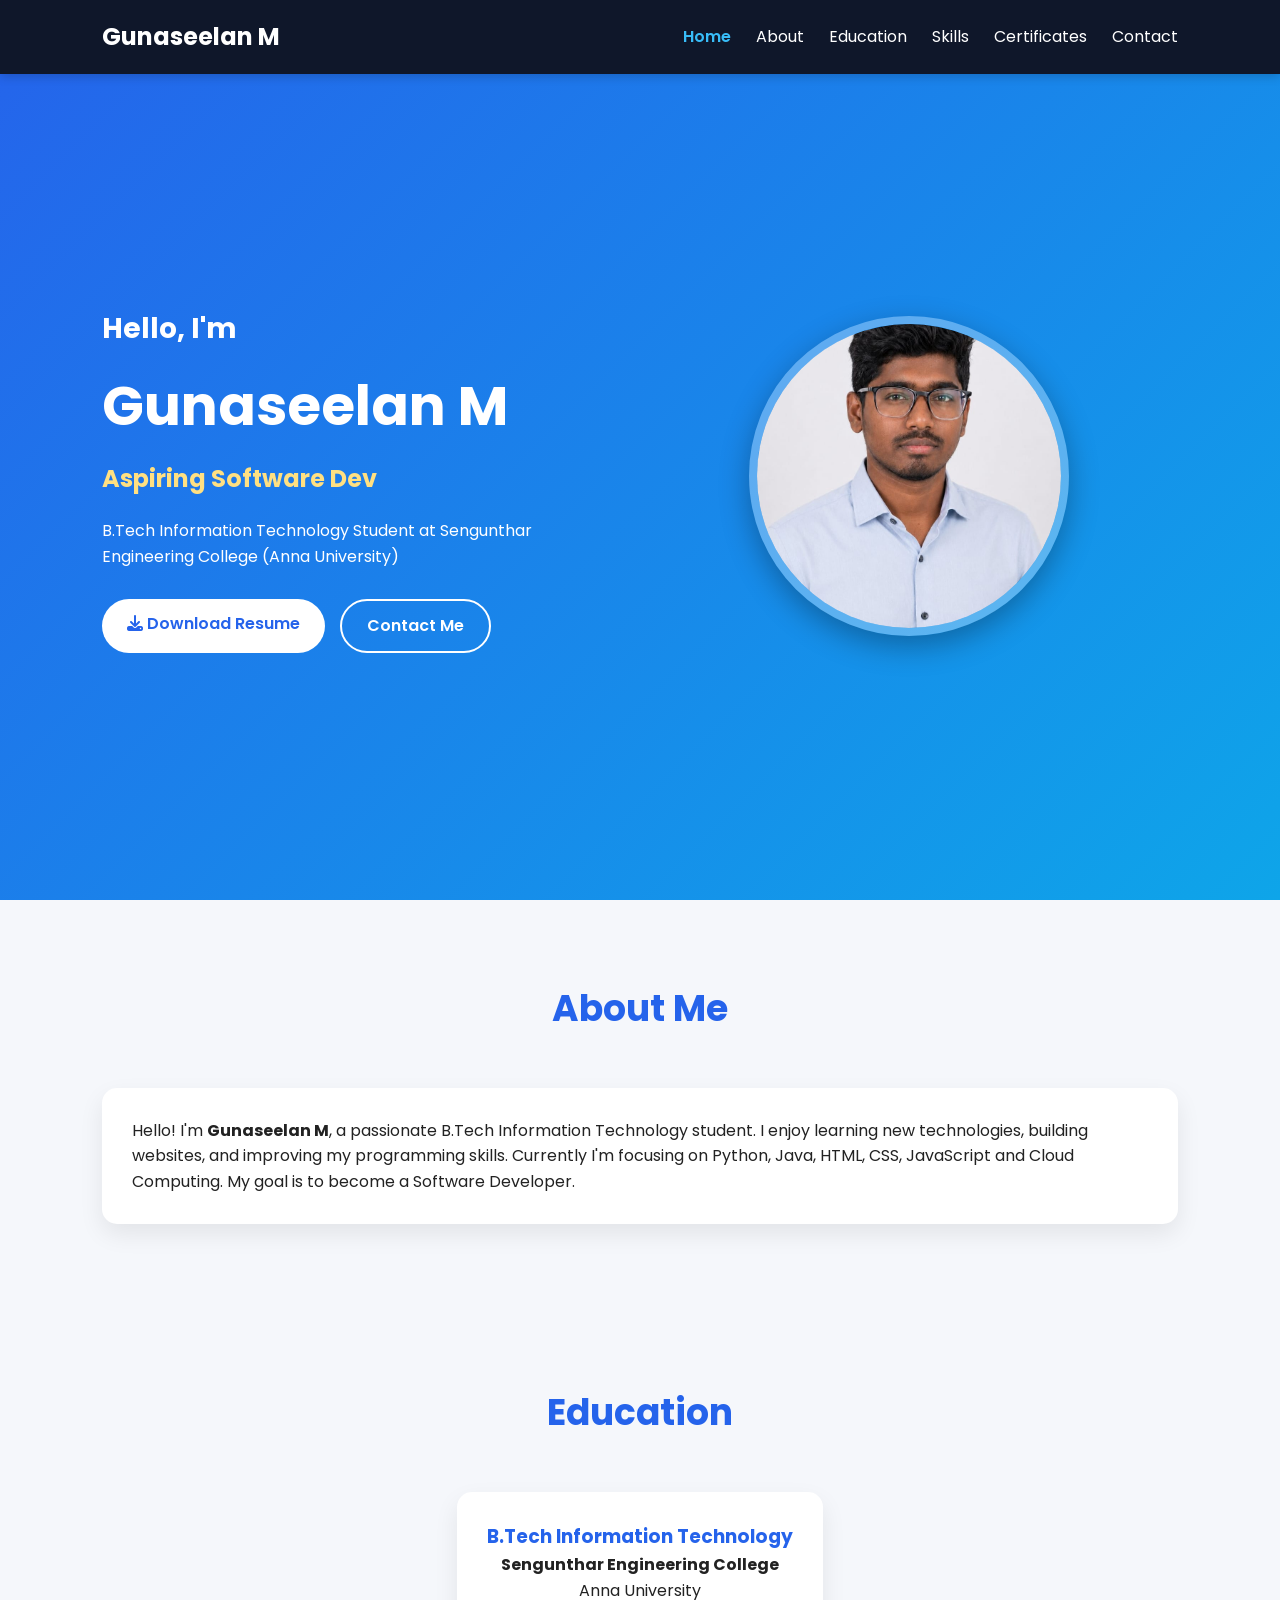
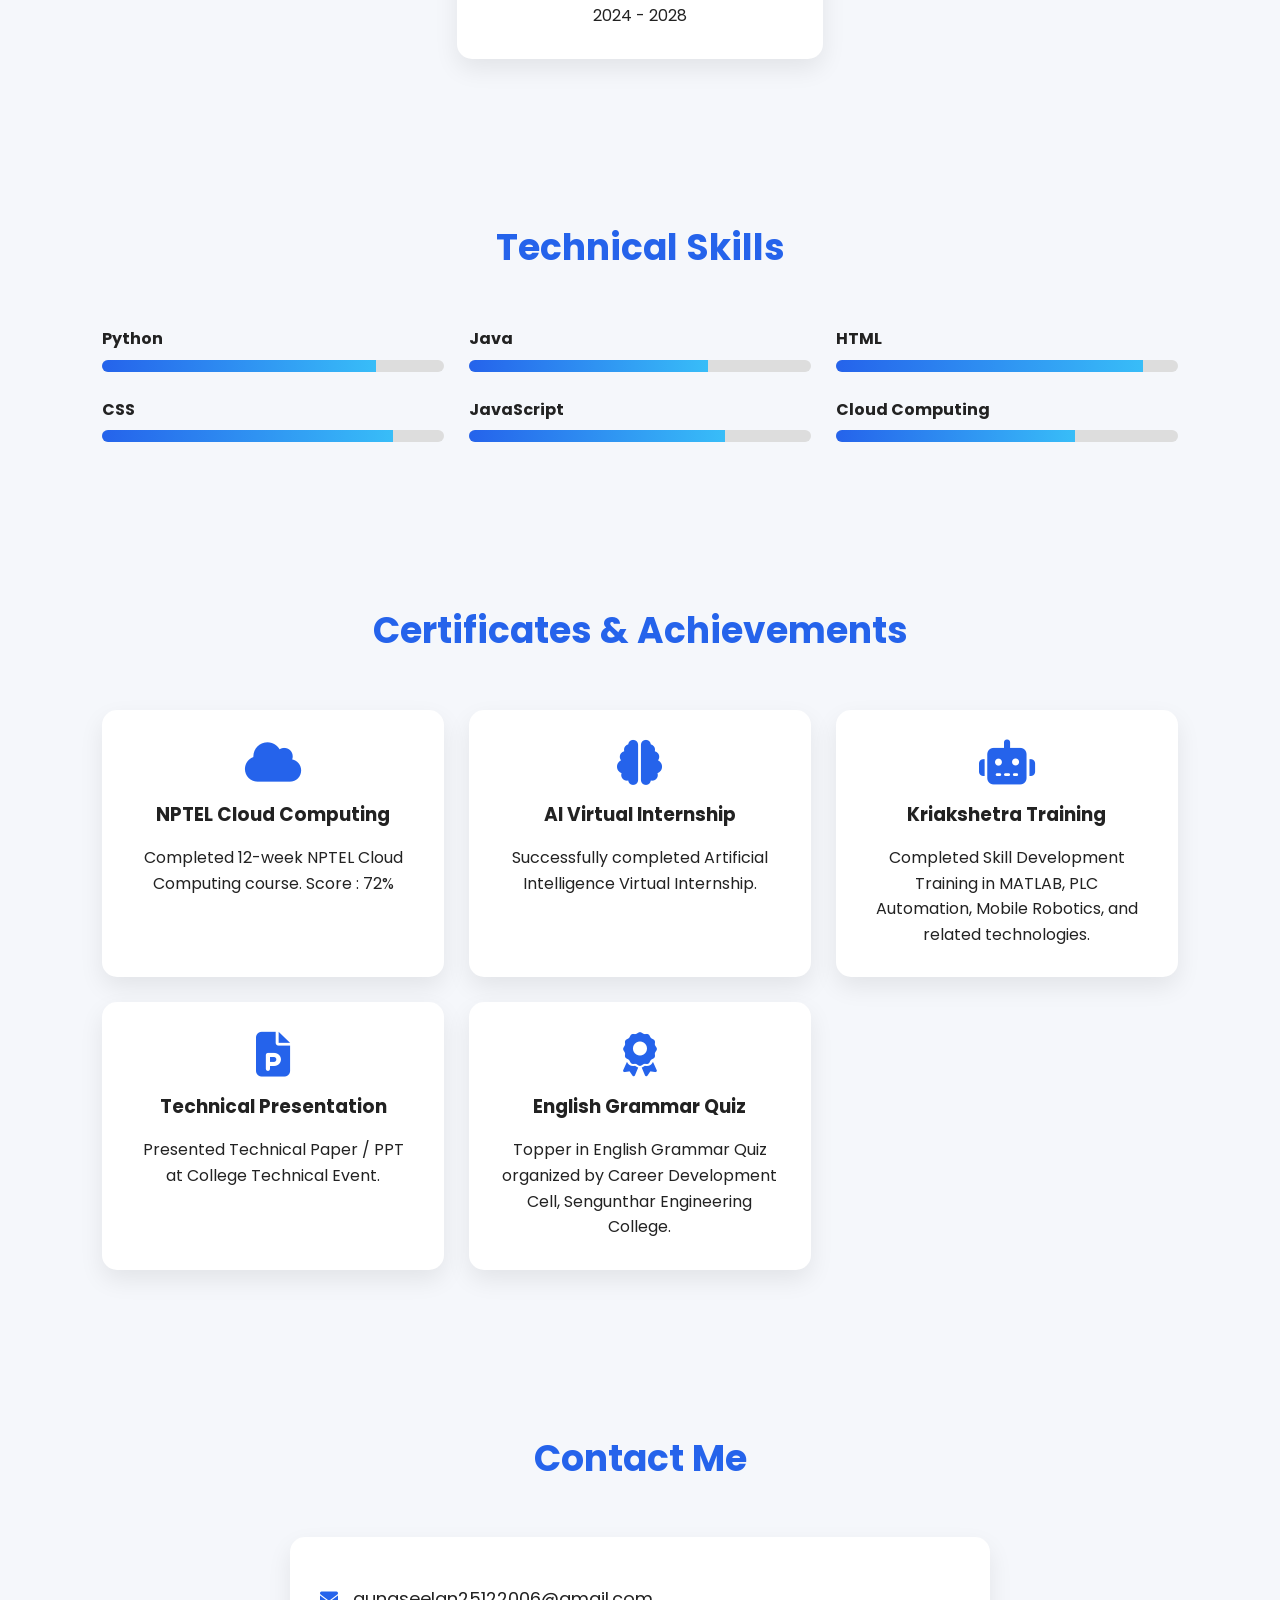
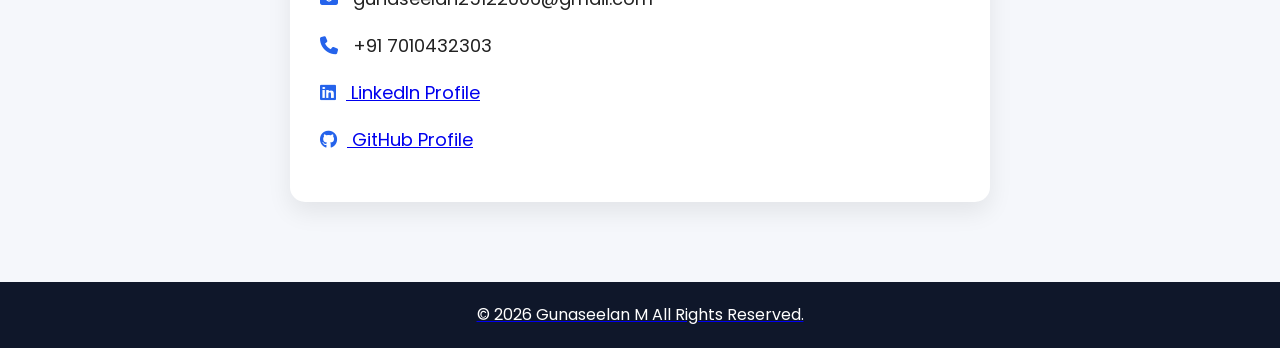
==== index.html @ 7edd39a8 "fix file names" ====
<!DOCTYPE html>
<html lang="en">
<head>

<meta charset="UTF-8">
<meta name="viewport" content="width=device-width, initial-scale=1.0">

<title>Gunaseelan M | Portfolio</title>

<link rel="stylesheet" href="style.css.css">

<link rel="preconnect" href="https://fonts.googleapis.com">
<link href="https://fonts.googleapis.com/css2?family=Poppins:wght@300;400;500;600;700&display=swap" rel="stylesheet">

<link rel="stylesheet"
href="https://cdnjs.cloudflare.com/ajax/libs/font-awesome/6.6.0/css/all.min.css">

</head>

<body>

<!-- Navigation -->

<header>

<div class="logo">
Gunaseelan M
</div>

<nav>

<ul>

<li><a href="#home">Home</a></li>

<li><a href="#about">About</a></li>

<li><a href="#education">Education</a></li>

<li><a href="#skills">Skills</a></li>

<li><a href="#certificates">Certificates</a></li>

<li><a href="#contact">Contact</a></li>

</ul>

</nav>

<div class="menu-btn">
<i class="fa-solid fa-bars"></i>
</div>

</header>

<!-- Hero -->

<section id="home" class="hero">

<div class="hero-text">

<h3>Hello, I'm</h3>

<h1>Gunaseelan M</h1>

<h2><span id="typing"></span></h2>

<p>

B.Tech Information Technology Student

at Sengunthar Engineering College

(Anna University)

</p>

<div class="buttons">

<a href="resume.pfd.pdf" class="btn" download>
    <i class="fa-solid fa-download"></i> Download Resume
</a>

<a href="#contact" class="btn2">Contact Me</a>

</div>

</div>

<div class="hero-image">

<img src="image.jpg.jpeg" alt="Profile">

</div>

</section>

<!-- About -->

<section id="about">

<h2 class="title">About Me</h2>

<div class="about-card">

<p>

Hello! I'm <b>Gunaseelan M</b>, a passionate
B.Tech Information Technology student.

I enjoy learning new technologies,
building websites,
and improving my programming skills.

Currently I'm focusing on
Python,
Java,
HTML,
CSS,
JavaScript
and Cloud Computing.

My goal is to become a Software Developer.

</p>

</div>

</section>

<!-- Education -->

<section id="education">

<h2 class="title">Education</h2>

<div class="timeline">

<div class="edu-box">

<h3>B.Tech Information Technology</h3>

<h4>Sengunthar Engineering College</h4>

<p>Anna University</p>

<span>2024 - 2028</span>

</div>

</div>

</section>

<!-- Skills -->

<section id="skills">

<h2 class="title">Technical Skills</h2>

<div class="skill-container">

<div class="skill">
<h4>Python</h4>
<div class="bar"><div class="python"></div></div>
</div>

<div class="skill">
<h4>Java</h4>
<div class="bar"><div class="java"></div></div>
</div>

<div class="skill">
<h4>HTML</h4>
<div class="bar"><div class="html"></div></div>
</div>

<div class="skill">
<h4>CSS</h4>
<div class="bar"><div class="css"></div></div>
</div>

<div class="skill">
<h4>JavaScript</h4>
<div class="bar"><div class="js"></div></div>
</div>

<div class="skill">
<h4>Cloud Computing</h4>
<div class="bar"><div class="cloud"></div></div>
</div>

</div>

</section>

<!-- Certificates -->

<section id="certificates">

<h2 class="title">

Certificates & Achievements

</h2>

<div class="certificate-grid">

<div class="card">

<i class="fa-solid fa-cloud"></i>

<h3>NPTEL Cloud Computing</h3>

<p>

Completed 12-week NPTEL Cloud Computing course.

Score : 72%

</p>

</div>

<div class="card">

<i class="fa-solid fa-brain"></i>

<h3>AI Virtual Internship</h3>

<p>

Successfully completed

Artificial Intelligence Virtual Internship.

</p>

</div>

<div class="card">

<i class="fa-solid fa-robot"></i>

<h3>Kriakshetra Training</h3>

<p>

Completed Skill Development Training in

MATLAB,

PLC Automation,

Mobile Robotics,

and related technologies.

</p>

</div>

<div class="card">

<i class="fa-solid fa-file-powerpoint"></i>

<h3>Technical Presentation</h3>

<p>

Presented Technical Paper / PPT

at College Technical Event.

</p>

</div>

<div class="card">

<i class="fa-solid fa-award"></i>

<h3>English Grammar Quiz</h3>

<p>

Topper in English Grammar Quiz

organized by Career Development Cell,

Sengunthar Engineering College.

</p>

</div>

</div>

</section>

<!-- Contact -->

<section id="contact">

<h2 class="title">Contact Me</h2>

<div class="contact-box">

<div>

<i class="fa-solid fa-envelope"></i>

gunaseelan25122006@gmail.com

</div>

<div>

<i class="fa-solid fa-phone"></i>

+91 7010432303

</div>

<div>

<i class="fa-brands fa-linkedin"></i><a href="https://www.linkedin.com/in/gunaseelan-m-55933233a"
target="_blank">

LinkedIn Profile

</div>

<div>

<i class="fa-brands fa-github"></i>

GitHub Profile

</div>

</div>

</section>

<footer>

<p>

© 2026 Gunaseelan M

All Rights Reserved.

</p>

</footer>

<button id="topBtn">

<i class="fa-solid fa-arrow-up"></i>

</button>

<script src="script.js.js"></script>

</body>
</html>
---- style.css.css ----
/* =====================================
   Google Font & Reset
===================================== */
*{
    margin:0;
    padding:0;
    box-sizing:border-box;
    scroll-behavior:smooth;
    font-family:'Poppins',sans-serif;
}

body{
    background:#f5f7fb;
    color:#222;
    line-height:1.6;
}

/* =====================================
   Header
===================================== */
header{
    position:fixed;
    top:0;
    left:0;
    width:100%;
    background:#0f172a;
    color:#fff;
    display:flex;
    justify-content:space-between;
    align-items:center;
    padding:18px 8%;
    z-index:1000;
    box-shadow:0 2px 10px rgba(0,0,0,.2);
}

.logo{
    font-size:24px;
    font-weight:700;
}

nav ul{
    display:flex;
    list-style:none;
}

nav ul li{
    margin-left:25px;
}

nav ul li a{
    color:#fff;
    text-decoration:none;
    transition:.3s;
}

nav ul li a:hover{
    color:#38bdf8;
}

.menu-btn{
    display:none;
    font-size:24px;
    cursor:pointer;
}

/* =====================================
   Hero
===================================== */
.hero{
    min-height:100vh;
    display:flex;
    justify-content:space-between;
    align-items:center;
    padding:120px 8% 60px;
    background:linear-gradient(135deg,#2563eb,#0ea5e9);
    color:white;
    flex-wrap:wrap;
}

.hero-text{
    flex:1;
    min-width:300px;
}

.hero-text h3{
    font-size:28px;
}

.hero-text h1{
    font-size:55px;
    margin:10px 0;
}

.hero-text h2{
    color:#ffe082;
    margin-bottom:20px;
}

.hero-text p{
    max-width:500px;
    margin-bottom:30px;
}

.buttons{
    display:flex;
    gap:15px;
}

.btn,
.btn2{
    text-decoration:none;
    padding:12px 25px;
    border-radius:30px;
    transition:.3s;
    font-weight:600;
}

.btn{
    background:white;
    color:#2563eb;
}

.btn2{
    border:2px solid white;
    color:white;
}

.btn:hover,
.btn2:hover{
    transform:translateY(-3px);
}

/* =====================================
   Hero Image
===================================== */
.hero-image{
    flex:1;
    text-align:center;
    min-width:300px;
}

.hero-image img{
    width:320px;
    height:320px;
    object-fit:cover;
    border-radius:50%;
    border:8px solid rgba(255,255,255,.3);
    box-shadow:0 10px 30px rgba(0,0,0,.3);
}

/* =====================================
   Sections
===================================== */
section{
    padding:80px 8%;
}

.title{
    text-align:center;
    font-size:36px;
    color:#2563eb;
    margin-bottom:50px;
}

/* =====================================
   Cards
===================================== */
.about-card,
.edu-box,
.card,
.contact-box{
    background:white;
    border-radius:15px;
    padding:30px;
    box-shadow:0 10px 25px rgba(0,0,0,.08);
    transition:.3s;
}

.about-card:hover,
.edu-box:hover,
.card:hover{
    transform:translateY(-8px);
}

/* =====================================
   Education
===================================== */
.timeline{
    display:flex;
    justify-content:center;
}

.edu-box{
    max-width:500px;
    text-align:center;
}

.edu-box h3{
    color:#2563eb;
}

/* =====================================
   Skills
===================================== */
.skill-container{
    display:grid;
    grid-template-columns:repeat(auto-fit,minmax(300px,1fr));
    gap:25px;
}

.skill h4{
    margin-bottom:8px;
}

.bar{
    width:100%;
    height:12px;
    background:#ddd;
    border-radius:10px;
    overflow:hidden;
}

.bar div{
    height:100%;
    background:linear-gradient(to right,#2563eb,#38bdf8);
}

.python{width:80%;}
.java{width:70%;}
.html{width:90%;}
.css{width:85%;}
.js{width:75%;}
.cloud{width:70%;}

/* =====================================
   Certificates
===================================== */
.certificate-grid{
    display:grid;
    grid-template-columns:repeat(auto-fit,minmax(260px,1fr));
    gap:25px;
}

.card{
    text-align:center;
}

.card i{
    font-size:45px;
    color:#2563eb;
    margin-bottom:15px;
}

.card h3{
    margin-bottom:15px;
}

/* =====================================
   Contact
===================================== */
.contact-box{
    max-width:700px;
    margin:auto;
}

.contact-box div{
    margin:18px 0;
    font-size:18px;
}

.contact-box i{
    color:#2563eb;
    margin-right:10px;
}

/* =====================================
   Footer
===================================== */
footer{
    background:#0f172a;
    color:white;
    text-align:center;
    padding:20px;
}

/* =====================================
   Back To Top Button
===================================== */
#topBtn{
    position:fixed;
    bottom:25px;
    right:25px;
    width:50px;
    height:50px;
    border:none;
    border-radius:50%;
    background:#2563eb;
    color:white;
    cursor:pointer;
    display:none;
    font-size:18px;
}

/* =====================================
   Responsive
===================================== */
@media(max-width:768px){

header{
    padding:15px 5%;
}

nav{
    display:none;
}

.menu-btn{
    display:block;
}

.hero{
    text-align:center;
}

.hero-text h1{
    font-size:42px;
}

.hero-image{
    margin-top:40px;
}

.hero-image img{
    width:250px;
    height:250px;
}

.buttons{
    justify-content:center;
}

.title{
    font-size:30px;
}
}
/* Active Navigation */
nav ul li a.active{
    color:#38bdf8;
    font-weight:600;
}

/* Floating Animation */
.floating{
    animation:float 2s ease-in-out;
}

@keyframes float{

0%{
transform:translateY(0);
}

50%{
transform:translateY(-10px);
}

100%{
transform:translateY(0);
}

}
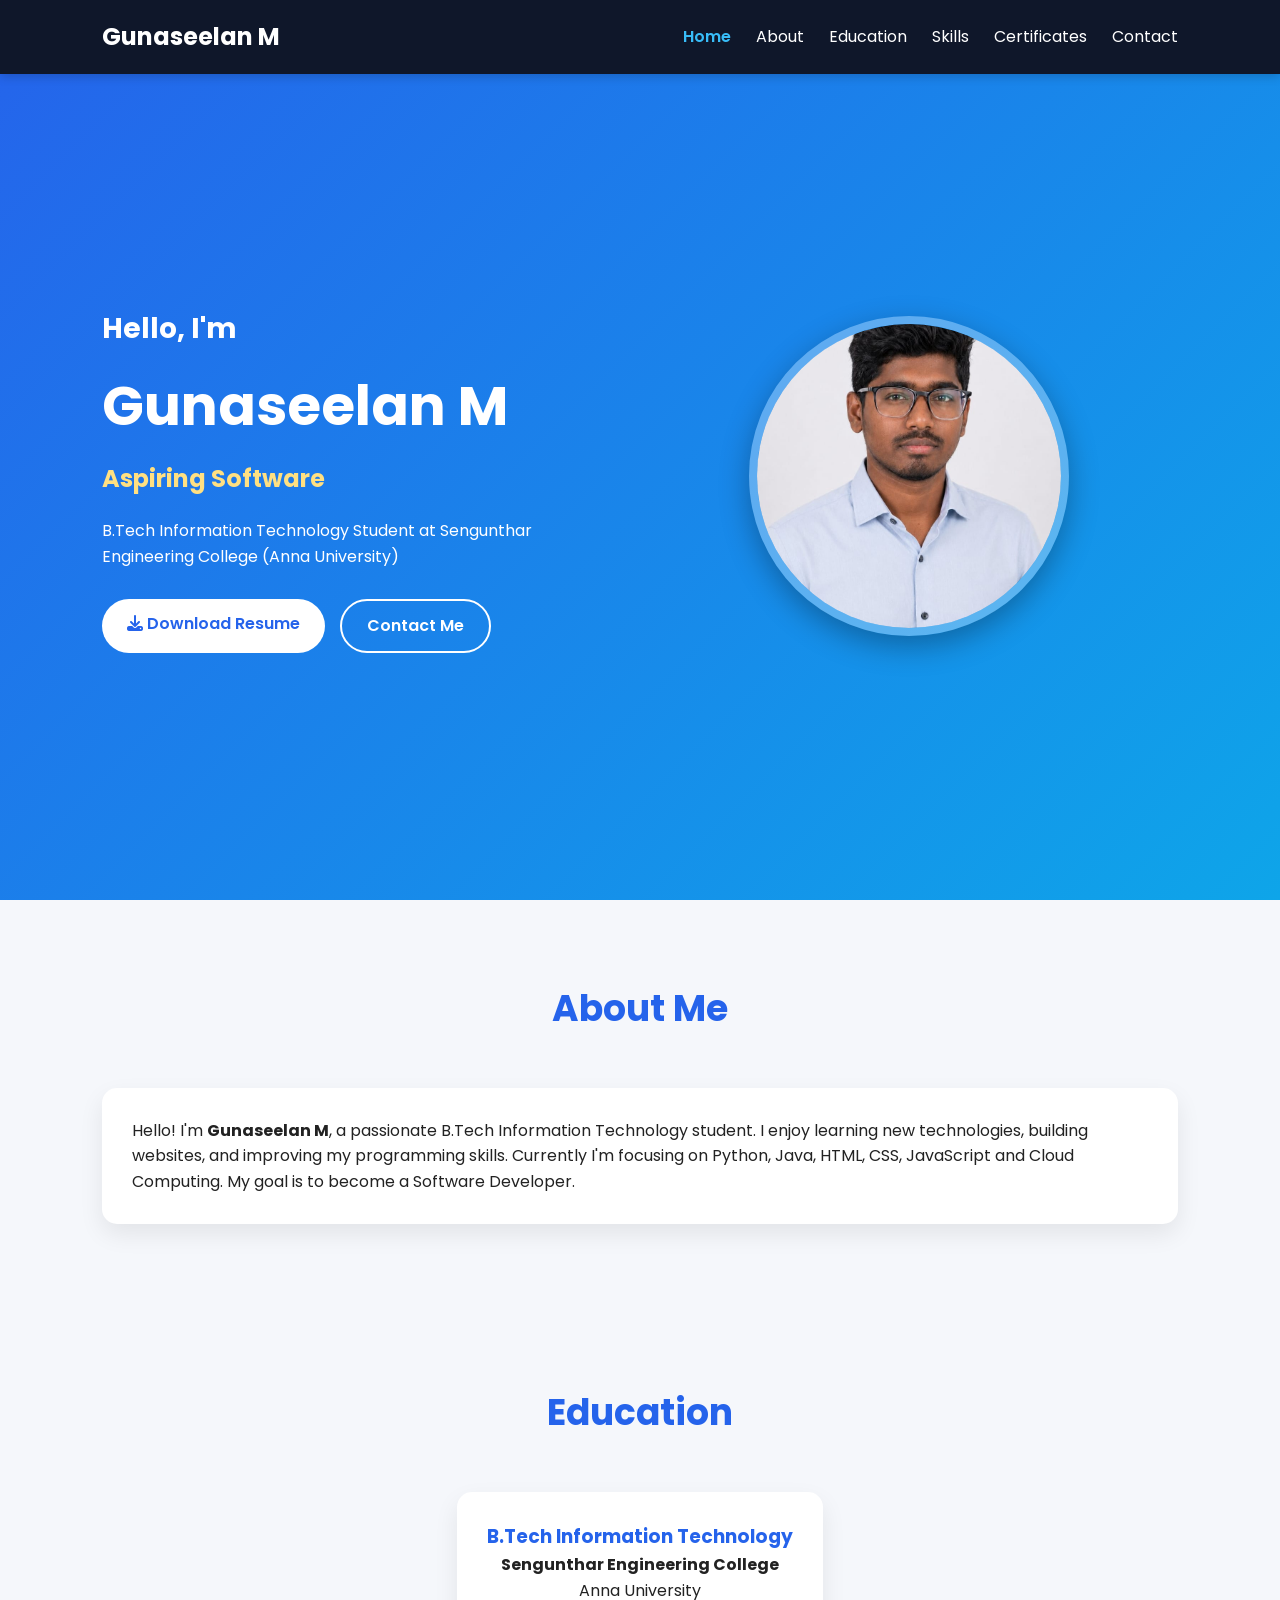
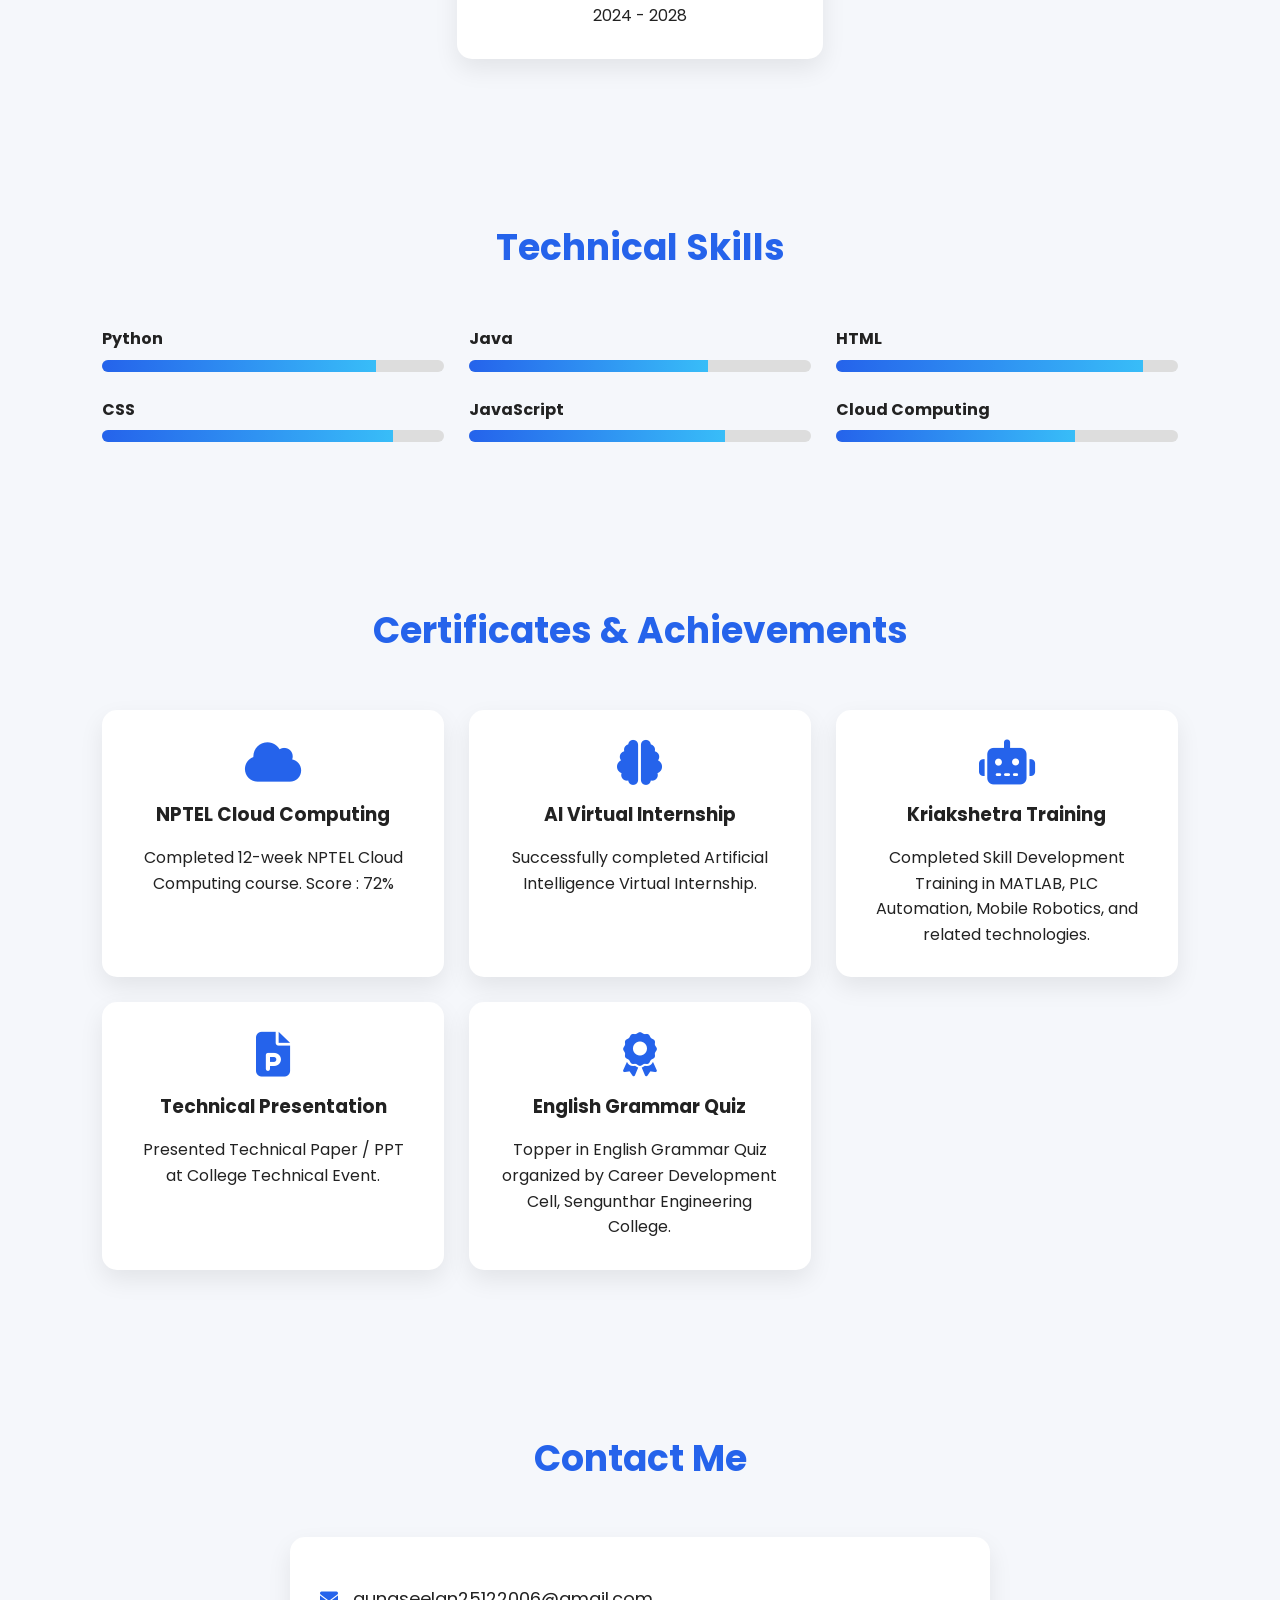
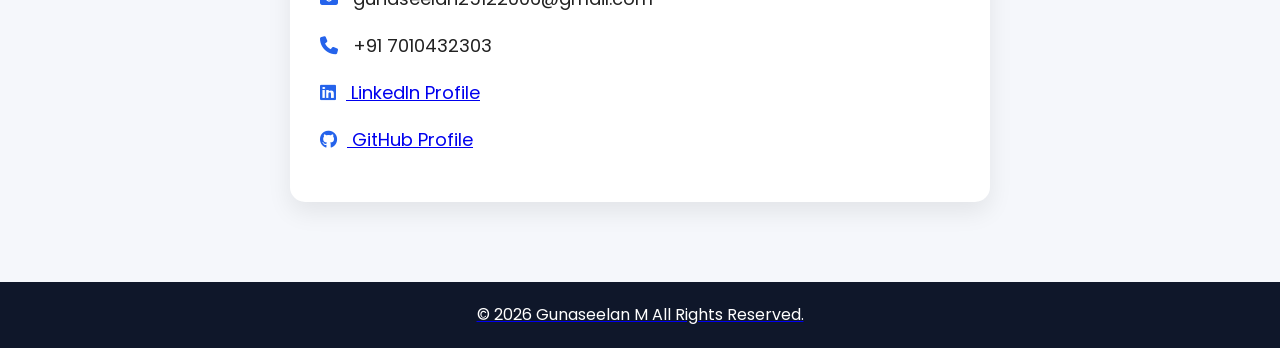
==== commit 8be1844b: "Add files via upload" ====
--- a/index.html
+++ b/index.html
@@ -1,367 +1,367 @@
-<!DOCTYPE html>
-<html lang="en">
-<head>
-
-<meta charset="UTF-8">
-<meta name="viewport" content="width=device-width, initial-scale=1.0">
-
-<title>Gunaseelan M | Portfolio</title>
-
-<link rel="stylesheet" href="style.css.css">
-
-<link rel="preconnect" href="https://fonts.googleapis.com">
-<link href="https://fonts.googleapis.com/css2?family=Poppins:wght@300;400;500;600;700&display=swap" rel="stylesheet">
-
-<link rel="stylesheet"
-href="https://cdnjs.cloudflare.com/ajax/libs/font-awesome/6.6.0/css/all.min.css">
-
-</head>
-
-<body>
-
-<!-- Navigation -->
-
-<header>
-
-<div class="logo">
-Gunaseelan M
-</div>
-
-<nav>
-
-<ul>
-
-<li><a href="#home">Home</a></li>
-
-<li><a href="#about">About</a></li>
-
-<li><a href="#education">Education</a></li>
-
-<li><a href="#skills">Skills</a></li>
-
-<li><a href="#certificates">Certificates</a></li>
-
-<li><a href="#contact">Contact</a></li>
-
-</ul>
-
-</nav>
-
-<div class="menu-btn">
-<i class="fa-solid fa-bars"></i>
-</div>
-
-</header>
-
-<!-- Hero -->
-
-<section id="home" class="hero">
-
-<div class="hero-text">
-
-<h3>Hello, I'm</h3>
-
-<h1>Gunaseelan M</h1>
-
-<h2><span id="typing"></span></h2>
-
-<p>
-
-B.Tech Information Technology Student
-
-at Sengunthar Engineering College
-
-(Anna University)
-
-</p>
-
-<div class="buttons">
-
-<a href="resume.pfd.pdf" class="btn" download>
-    <i class="fa-solid fa-download"></i> Download Resume
-</a>
-
-<a href="#contact" class="btn2">Contact Me</a>
-
-</div>
-
-</div>
-
-<div class="hero-image">
-
-<img src="image.jpg.jpeg" alt="Profile">
-
-</div>
-
-</section>
-
-<!-- About -->
-
-<section id="about">
-
-<h2 class="title">About Me</h2>
-
-<div class="about-card">
-
-<p>
-
-Hello! I'm <b>Gunaseelan M</b>, a passionate
-B.Tech Information Technology student.
-
-I enjoy learning new technologies,
-building websites,
-and improving my programming skills.
-
-Currently I'm focusing on
-Python,
-Java,
-HTML,
-CSS,
-JavaScript
-and Cloud Computing.
-
-My goal is to become a Software Developer.
-
-</p>
-
-</div>
-
-</section>
-
-<!-- Education -->
-
-<section id="education">
-
-<h2 class="title">Education</h2>
-
-<div class="timeline">
-
-<div class="edu-box">
-
-<h3>B.Tech Information Technology</h3>
-
-<h4>Sengunthar Engineering College</h4>
-
-<p>Anna University</p>
-
-<span>2024 - 2028</span>
-
-</div>
-
-</div>
-
-</section>
-
-<!-- Skills -->
-
-<section id="skills">
-
-<h2 class="title">Technical Skills</h2>
-
-<div class="skill-container">
-
-<div class="skill">
-<h4>Python</h4>
-<div class="bar"><div class="python"></div></div>
-</div>
-
-<div class="skill">
-<h4>Java</h4>
-<div class="bar"><div class="java"></div></div>
-</div>
-
-<div class="skill">
-<h4>HTML</h4>
-<div class="bar"><div class="html"></div></div>
-</div>
-
-<div class="skill">
-<h4>CSS</h4>
-<div class="bar"><div class="css"></div></div>
-</div>
-
-<div class="skill">
-<h4>JavaScript</h4>
-<div class="bar"><div class="js"></div></div>
-</div>
-
-<div class="skill">
-<h4>Cloud Computing</h4>
-<div class="bar"><div class="cloud"></div></div>
-</div>
-
-</div>
-
-</section>
-
-<!-- Certificates -->
-
-<section id="certificates">
-
-<h2 class="title">
-
-Certificates & Achievements
-
-</h2>
-
-<div class="certificate-grid">
-
-<div class="card">
-
-<i class="fa-solid fa-cloud"></i>
-
-<h3>NPTEL Cloud Computing</h3>
-
-<p>
-
-Completed 12-week NPTEL Cloud Computing course.
-
-Score : 72%
-
-</p>
-
-</div>
-
-<div class="card">
-
-<i class="fa-solid fa-brain"></i>
-
-<h3>AI Virtual Internship</h3>
-
-<p>
-
-Successfully completed
-
-Artificial Intelligence Virtual Internship.
-
-</p>
-
-</div>
-
-<div class="card">
-
-<i class="fa-solid fa-robot"></i>
-
-<h3>Kriakshetra Training</h3>
-
-<p>
-
-Completed Skill Development Training in
-
-MATLAB,
-
-PLC Automation,
-
-Mobile Robotics,
-
-and related technologies.
-
-</p>
-
-</div>
-
-<div class="card">
-
-<i class="fa-solid fa-file-powerpoint"></i>
-
-<h3>Technical Presentation</h3>
-
-<p>
-
-Presented Technical Paper / PPT
-
-at College Technical Event.
-
-</p>
-
-</div>
-
-<div class="card">
-
-<i class="fa-solid fa-award"></i>
-
-<h3>English Grammar Quiz</h3>
-
-<p>
-
-Topper in English Grammar Quiz
-
-organized by Career Development Cell,
-
-Sengunthar Engineering College.
-
-</p>
-
-</div>
-
-</div>
-
-</section>
-
-<!-- Contact -->
-
-<section id="contact">
-
-<h2 class="title">Contact Me</h2>
-
-<div class="contact-box">
-
-<div>
-
-<i class="fa-solid fa-envelope"></i>
-
-gunaseelan25122006@gmail.com
-
-</div>
-
-<div>
-
-<i class="fa-solid fa-phone"></i>
-
-+91 7010432303
-
-</div>
-
-<div>
-
-<i class="fa-brands fa-linkedin"></i><a href="https://www.linkedin.com/in/gunaseelan-m-55933233a"
-target="_blank">
-
-LinkedIn Profile
-
-</div>
-
-<div>
-
-<i class="fa-brands fa-github"></i>
-
-GitHub Profile
-
-</div>
-
-</div>
-
-</section>
-
-<footer>
-
-<p>
-
-© 2026 Gunaseelan M
-
-All Rights Reserved.
-
-</p>
-
-</footer>
-
-<button id="topBtn">
-
-<i class="fa-solid fa-arrow-up"></i>
-
-</button>
-
-<script src="script.js.js"></script>
-
-</body>
+<!DOCTYPE html>
+<html lang="en">
+<head>
+
+<meta charset="UTF-8">
+<meta name="viewport" content="width=device-width, initial-scale=1.0">
+
+<title>Gunaseelan M | Portfolio</title>
+
+<link rel="stylesheet" href="style.css">
+
+<link rel="preconnect" href="https://fonts.googleapis.com">
+<link href="https://fonts.googleapis.com/css2?family=Poppins:wght@300;400;500;600;700&display=swap" rel="stylesheet">
+
+<link rel="stylesheet"
+href="https://cdnjs.cloudflare.com/ajax/libs/font-awesome/6.6.0/css/all.min.css">
+
+</head>
+
+<body>
+
+<!-- Navigation -->
+
+<header>
+
+<div class="logo">
+Gunaseelan M
+</div>
+
+<nav>
+
+<ul>
+
+<li><a href="#home">Home</a></li>
+
+<li><a href="#about">About</a></li>
+
+<li><a href="#education">Education</a></li>
+
+<li><a href="#skills">Skills</a></li>
+
+<li><a href="#certificates">Certificates</a></li>
+
+<li><a href="#contact">Contact</a></li>
+
+</ul>
+
+</nav>
+
+<div class="menu-btn">
+<i class="fa-solid fa-bars"></i>
+</div>
+
+</header>
+
+<!-- Hero -->
+
+<section id="home" class="hero">
+
+<div class="hero-text">
+
+<h3>Hello, I'm</h3>
+
+<h1>Gunaseelan M</h1>
+
+<h2><span id="typing"></span></h2>
+
+<p>
+
+B.Tech Information Technology Student
+
+at Sengunthar Engineering College
+
+(Anna University)
+
+</p>
+
+<div class="buttons">
+
+<a href="resume.pdf" class="btn" download>
+    <i class="fa-solid fa-download"></i> Download Resume
+</a>
+
+<a href="#contact" class="btn2">Contact Me</a>
+
+</div>
+
+</div>
+
+<div class="hero-image">
+
+<img src="image.jpeg" alt="Profile">
+
+</div>
+
+</section>
+
+<!-- About -->
+
+<section id="about">
+
+<h2 class="title">About Me</h2>
+
+<div class="about-card">
+
+<p>
+
+Hello! I'm <b>Gunaseelan M</b>, a passionate
+B.Tech Information Technology student.
+
+I enjoy learning new technologies,
+building websites,
+and improving my programming skills.
+
+Currently I'm focusing on
+Python,
+Java,
+HTML,
+CSS,
+JavaScript
+and Cloud Computing.
+
+My goal is to become a Software Developer.
+
+</p>
+
+</div>
+
+</section>
+
+<!-- Education -->
+
+<section id="education">
+
+<h2 class="title">Education</h2>
+
+<div class="timeline">
+
+<div class="edu-box">
+
+<h3>B.Tech Information Technology</h3>
+
+<h4>Sengunthar Engineering College</h4>
+
+<p>Anna University</p>
+
+<span>2024 - 2028</span>
+
+</div>
+
+</div>
+
+</section>
+
+<!-- Skills -->
+
+<section id="skills">
+
+<h2 class="title">Technical Skills</h2>
+
+<div class="skill-container">
+
+<div class="skill">
+<h4>Python</h4>
+<div class="bar"><div class="python"></div></div>
+</div>
+
+<div class="skill">
+<h4>Java</h4>
+<div class="bar"><div class="java"></div></div>
+</div>
+
+<div class="skill">
+<h4>HTML</h4>
+<div class="bar"><div class="html"></div></div>
+</div>
+
+<div class="skill">
+<h4>CSS</h4>
+<div class="bar"><div class="css"></div></div>
+</div>
+
+<div class="skill">
+<h4>JavaScript</h4>
+<div class="bar"><div class="js"></div></div>
+</div>
+
+<div class="skill">
+<h4>Cloud Computing</h4>
+<div class="bar"><div class="cloud"></div></div>
+</div>
+
+</div>
+
+</section>
+
+<!-- Certificates -->
+
+<section id="certificates">
+
+<h2 class="title">
+
+Certificates & Achievements
+
+</h2>
+
+<div class="certificate-grid">
+
+<div class="card">
+
+<i class="fa-solid fa-cloud"></i>
+
+<h3>NPTEL Cloud Computing</h3>
+
+<p>
+
+Completed 12-week NPTEL Cloud Computing course.
+
+Score : 72%
+
+</p>
+
+</div>
+
+<div class="card">
+
+<i class="fa-solid fa-brain"></i>
+
+<h3>AI Virtual Internship</h3>
+
+<p>
+
+Successfully completed
+
+Artificial Intelligence Virtual Internship.
+
+</p>
+
+</div>
+
+<div class="card">
+
+<i class="fa-solid fa-robot"></i>
+
+<h3>Kriakshetra Training</h3>
+
+<p>
+
+Completed Skill Development Training in
+
+MATLAB,
+
+PLC Automation,
+
+Mobile Robotics,
+
+and related technologies.
+
+</p>
+
+</div>
+
+<div class="card">
+
+<i class="fa-solid fa-file-powerpoint"></i>
+
+<h3>Technical Presentation</h3>
+
+<p>
+
+Presented Technical Paper / PPT
+
+at College Technical Event.
+
+</p>
+
+</div>
+
+<div class="card">
+
+<i class="fa-solid fa-award"></i>
+
+<h3>English Grammar Quiz</h3>
+
+<p>
+
+Topper in English Grammar Quiz
+
+organized by Career Development Cell,
+
+Sengunthar Engineering College.
+
+</p>
+
+</div>
+
+</div>
+
+</section>
+
+<!-- Contact -->
+
+<section id="contact">
+
+<h2 class="title">Contact Me</h2>
+
+<div class="contact-box">
+
+<div>
+
+<i class="fa-solid fa-envelope"></i>
+
+gunaseelan25122006@gmail.com
+
+</div>
+
+<div>
+
+<i class="fa-solid fa-phone"></i>
+
++91 7010432303
+
+</div>
+
+<div>
+
+<i class="fa-brands fa-linkedin"></i><a href="https://www.linkedin.com/in/gunaseelan-m-55933233a"
+target="_blank">
+
+LinkedIn Profile
+
+</div>
+
+<div>
+
+<i class="fa-brands fa-github"></i>
+
+GitHub Profile
+
+</div>
+
+</div>
+
+</section>
+
+<footer>
+
+<p>
+
+© 2026 Gunaseelan M
+
+All Rights Reserved.
+
+</p>
+
+</footer>
+
+<button id="topBtn">
+
+<i class="fa-solid fa-arrow-up"></i>
+
+</button>
+
+<script src="script.js"></script>
+
+</body>
 </html>
--- a/style.css
+++ b/style.css
@@ -0,0 +1,371 @@
+/* =====================================
+   Google Font & Reset
+===================================== */
+*{
+    margin:0;
+    padding:0;
+    box-sizing:border-box;
+    scroll-behavior:smooth;
+    font-family:'Poppins',sans-serif;
+}
+
+body{
+    background:#f5f7fb;
+    color:#222;
+    line-height:1.6;
+}
+
+/* =====================================
+   Header
+===================================== */
+header{
+    position:fixed;
+    top:0;
+    left:0;
+    width:100%;
+    background:#0f172a;
+    color:#fff;
+    display:flex;
+    justify-content:space-between;
+    align-items:center;
+    padding:18px 8%;
+    z-index:1000;
+    box-shadow:0 2px 10px rgba(0,0,0,.2);
+}
+
+.logo{
+    font-size:24px;
+    font-weight:700;
+}
+
+nav ul{
+    display:flex;
+    list-style:none;
+}
+
+nav ul li{
+    margin-left:25px;
+}
+
+nav ul li a{
+    color:#fff;
+    text-decoration:none;
+    transition:.3s;
+}
+
+nav ul li a:hover{
+    color:#38bdf8;
+}
+
+.menu-btn{
+    display:none;
+    font-size:24px;
+    cursor:pointer;
+}
+
+/* =====================================
+   Hero
+===================================== */
+.hero{
+    min-height:100vh;
+    display:flex;
+    justify-content:space-between;
+    align-items:center;
+    padding:120px 8% 60px;
+    background:linear-gradient(135deg,#2563eb,#0ea5e9);
+    color:white;
+    flex-wrap:wrap;
+}
+
+.hero-text{
+    flex:1;
+    min-width:300px;
+}
+
+.hero-text h3{
+    font-size:28px;
+}
+
+.hero-text h1{
+    font-size:55px;
+    margin:10px 0;
+}
+
+.hero-text h2{
+    color:#ffe082;
+    margin-bottom:20px;
+}
+
+.hero-text p{
+    max-width:500px;
+    margin-bottom:30px;
+}
+
+.buttons{
+    display:flex;
+    gap:15px;
+}
+
+.btn,
+.btn2{
+    text-decoration:none;
+    padding:12px 25px;
+    border-radius:30px;
+    transition:.3s;
+    font-weight:600;
+}
+
+.btn{
+    background:white;
+    color:#2563eb;
+}
+
+.btn2{
+    border:2px solid white;
+    color:white;
+}
+
+.btn:hover,
+.btn2:hover{
+    transform:translateY(-3px);
+}
+
+/* =====================================
+   Hero Image
+===================================== */
+.hero-image{
+    flex:1;
+    text-align:center;
+    min-width:300px;
+}
+
+.hero-image img{
+    width:320px;
+    height:320px;
+    object-fit:cover;
+    border-radius:50%;
+    border:8px solid rgba(255,255,255,.3);
+    box-shadow:0 10px 30px rgba(0,0,0,.3);
+}
+
+/* =====================================
+   Sections
+===================================== */
+section{
+    padding:80px 8%;
+}
+
+.title{
+    text-align:center;
+    font-size:36px;
+    color:#2563eb;
+    margin-bottom:50px;
+}
+
+/* =====================================
+   Cards
+===================================== */
+.about-card,
+.edu-box,
+.card,
+.contact-box{
+    background:white;
+    border-radius:15px;
+    padding:30px;
+    box-shadow:0 10px 25px rgba(0,0,0,.08);
+    transition:.3s;
+}
+
+.about-card:hover,
+.edu-box:hover,
+.card:hover{
+    transform:translateY(-8px);
+}
+
+/* =====================================
+   Education
+===================================== */
+.timeline{
+    display:flex;
+    justify-content:center;
+}
+
+.edu-box{
+    max-width:500px;
+    text-align:center;
+}
+
+.edu-box h3{
+    color:#2563eb;
+}
+
+/* =====================================
+   Skills
+===================================== */
+.skill-container{
+    display:grid;
+    grid-template-columns:repeat(auto-fit,minmax(300px,1fr));
+    gap:25px;
+}
+
+.skill h4{
+    margin-bottom:8px;
+}
+
+.bar{
+    width:100%;
+    height:12px;
+    background:#ddd;
+    border-radius:10px;
+    overflow:hidden;
+}
+
+.bar div{
+    height:100%;
+    background:linear-gradient(to right,#2563eb,#38bdf8);
+}
+
+.python{width:80%;}
+.java{width:70%;}
+.html{width:90%;}
+.css{width:85%;}
+.js{width:75%;}
+.cloud{width:70%;}
+
+/* =====================================
+   Certificates
+===================================== */
+.certificate-grid{
+    display:grid;
+    grid-template-columns:repeat(auto-fit,minmax(260px,1fr));
+    gap:25px;
+}
+
+.card{
+    text-align:center;
+}
+
+.card i{
+    font-size:45px;
+    color:#2563eb;
+    margin-bottom:15px;
+}
+
+.card h3{
+    margin-bottom:15px;
+}
+
+/* =====================================
+   Contact
+===================================== */
+.contact-box{
+    max-width:700px;
+    margin:auto;
+}
+
+.contact-box div{
+    margin:18px 0;
+    font-size:18px;
+}
+
+.contact-box i{
+    color:#2563eb;
+    margin-right:10px;
+}
+
+/* =====================================
+   Footer
+===================================== */
+footer{
+    background:#0f172a;
+    color:white;
+    text-align:center;
+    padding:20px;
+}
+
+/* =====================================
+   Back To Top Button
+===================================== */
+#topBtn{
+    position:fixed;
+    bottom:25px;
+    right:25px;
+    width:50px;
+    height:50px;
+    border:none;
+    border-radius:50%;
+    background:#2563eb;
+    color:white;
+    cursor:pointer;
+    display:none;
+    font-size:18px;
+}
+
+/* =====================================
+   Responsive
+===================================== */
+@media(max-width:768px){
+
+header{
+    padding:15px 5%;
+}
+
+nav{
+    display:none;
+}
+
+.menu-btn{
+    display:block;
+}
+
+.hero{
+    text-align:center;
+}
+
+.hero-text h1{
+    font-size:42px;
+}
+
+.hero-image{
+    margin-top:40px;
+}
+
+.hero-image img{
+    width:250px;
+    height:250px;
+}
+
+.buttons{
+    justify-content:center;
+}
+
+.title{
+    font-size:30px;
+}
+}
+/* Active Navigation */
+nav ul li a.active{
+    color:#38bdf8;
+    font-weight:600;
+}
+
+/* Floating Animation */
+.floating{
+    animation:float 2s ease-in-out;
+}
+
+@keyframes float{
+
+0%{
+transform:translateY(0);
+}
+
+50%{
+transform:translateY(-10px);
+}
+
+100%{
+transform:translateY(0);
+}
+
+}
